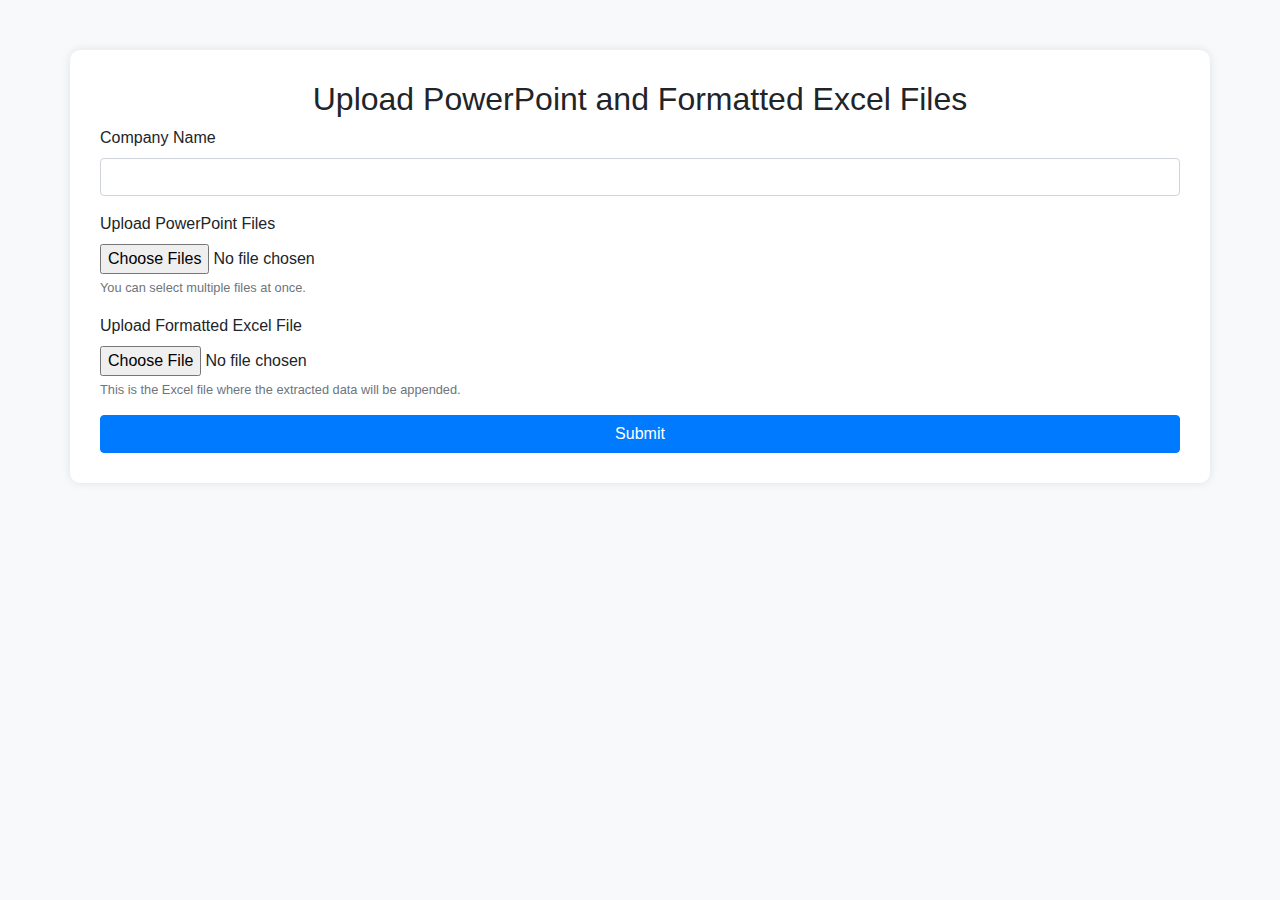
==== templates/analysis.html @ d7fcbd7d "main" ====
<!DOCTYPE html>
<html lang="en">
<head>
    <meta charset="UTF-8">
    <meta name="viewport" content="width=device-width, initial-scale=1.0">
    <title>Upload PowerPoint and Formatted Excel Files</title>
    <link rel="stylesheet" href="https://stackpath.bootstrapcdn.com/bootstrap/4.5.2/css/bootstrap.min.css">
    <style>
        body {
            background-color: #f8f9fa;
        }
        .container {
            margin-top: 50px;
            background-color: white;
            padding: 30px;
            border-radius: 10px;
            box-shadow: 0px 0px 10px rgba(0, 0, 0, 0.1);
        }
        .btn-primary {
            background-color: #007bff;
            border-color: #007bff;
        }
        .btn-primary:hover {
            background-color: #0056b3;
            border-color: #004085;
        }
    </style>
</head>
<body>
    <div class="container">
        <h2 class="text-center">Upload PowerPoint and Formatted Excel Files</h2>
        <form method="POST" enctype="multipart/form-data">
            <div class="form-group">
                <label for="company_name">Company Name</label>
                <input type="text" class="form-control" id="company_name" name="company_name" required>
            </div>
            <div class="form-group">
                <label for="ppt_files">Upload PowerPoint Files</label>
                <input type="file" class="form-control-file" id="ppt_files" name="ppt_files" multiple required>
                <small class="form-text text-muted">You can select multiple files at once.</small>
            </div>
            <div class="form-group">
                <label for="formatted_excel">Upload Formatted Excel File</label>
                <input type="file" class="form-control-file" id="formatted_excel" name="formatted_excel" required>
                <small class="form-text text-muted">This is the Excel file where the extracted data will be appended.</small>
            </div>
            <button type="submit" class="btn btn-primary btn-block">Submit</button>
        </form>
    </div>
</body>
</html>
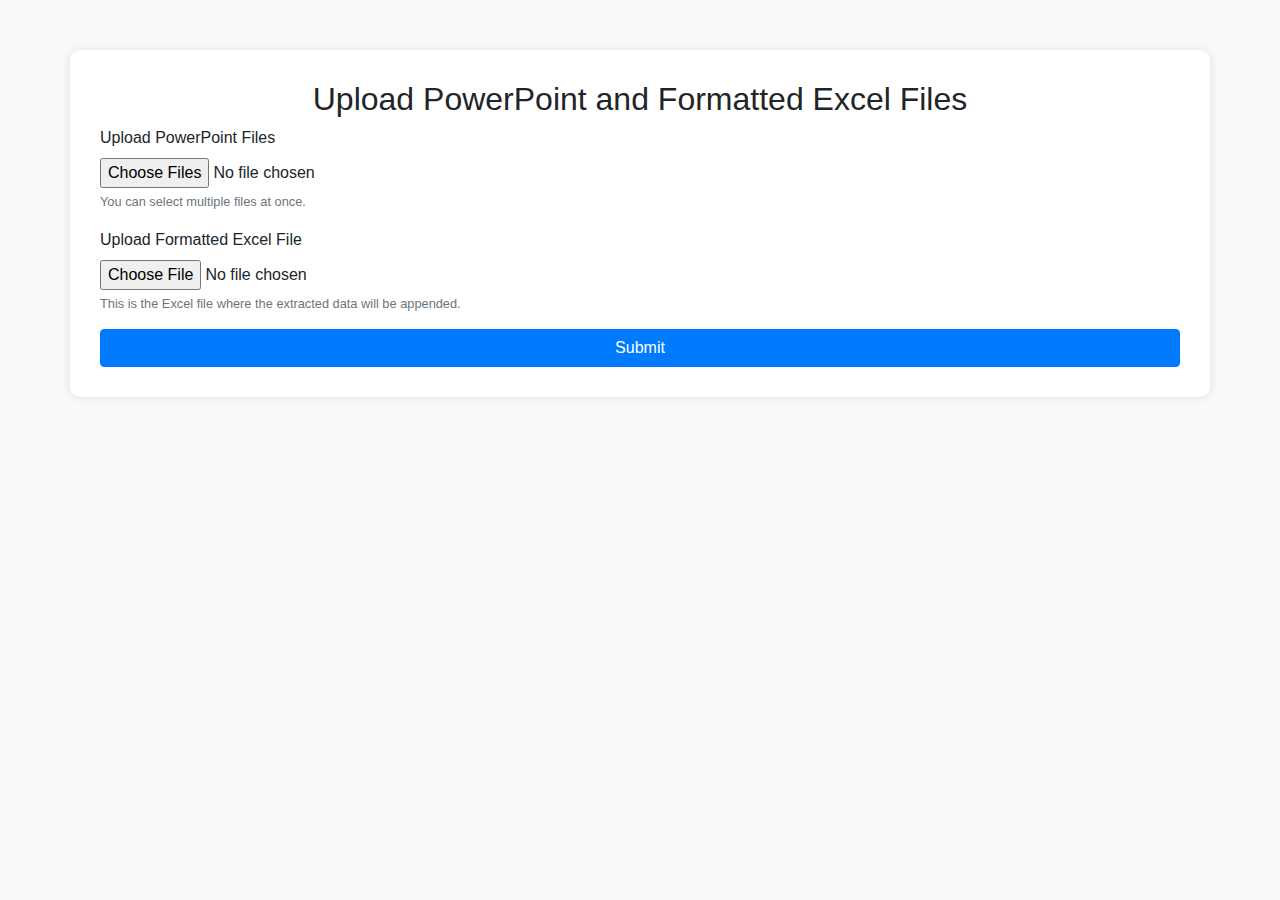
==== commit bf17317e: "haga" ====
--- a/templates/analysis.html
+++ b/templates/analysis.html
@@ -31,10 +31,6 @@
         <h2 class="text-center">Upload PowerPoint and Formatted Excel Files</h2>
         <form method="POST" enctype="multipart/form-data">
             <div class="form-group">
-                <label for="company_name">Company Name</label>
-                <input type="text" class="form-control" id="company_name" name="company_name" required>
-            </div>
-            <div class="form-group">
                 <label for="ppt_files">Upload PowerPoint Files</label>
                 <input type="file" class="form-control-file" id="ppt_files" name="ppt_files" multiple required>
                 <small class="form-text text-muted">You can select multiple files at once.</small>
